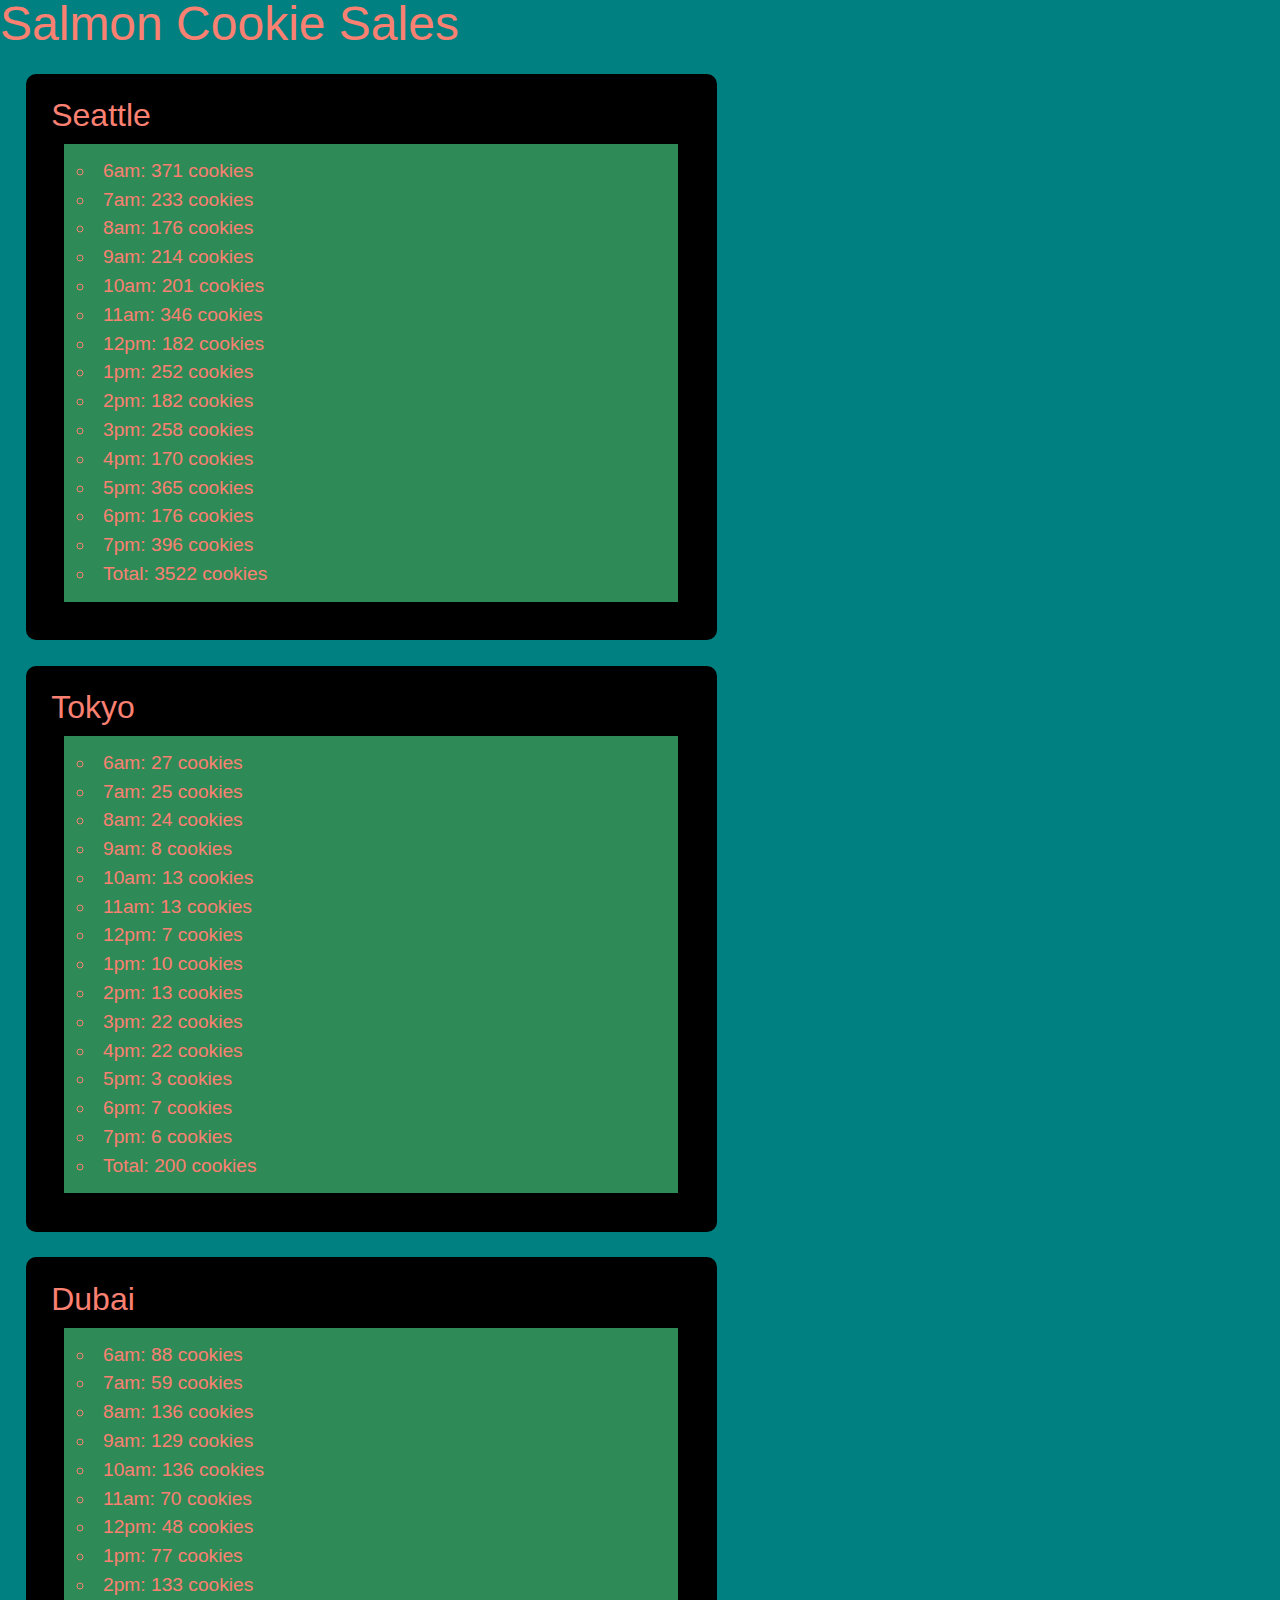
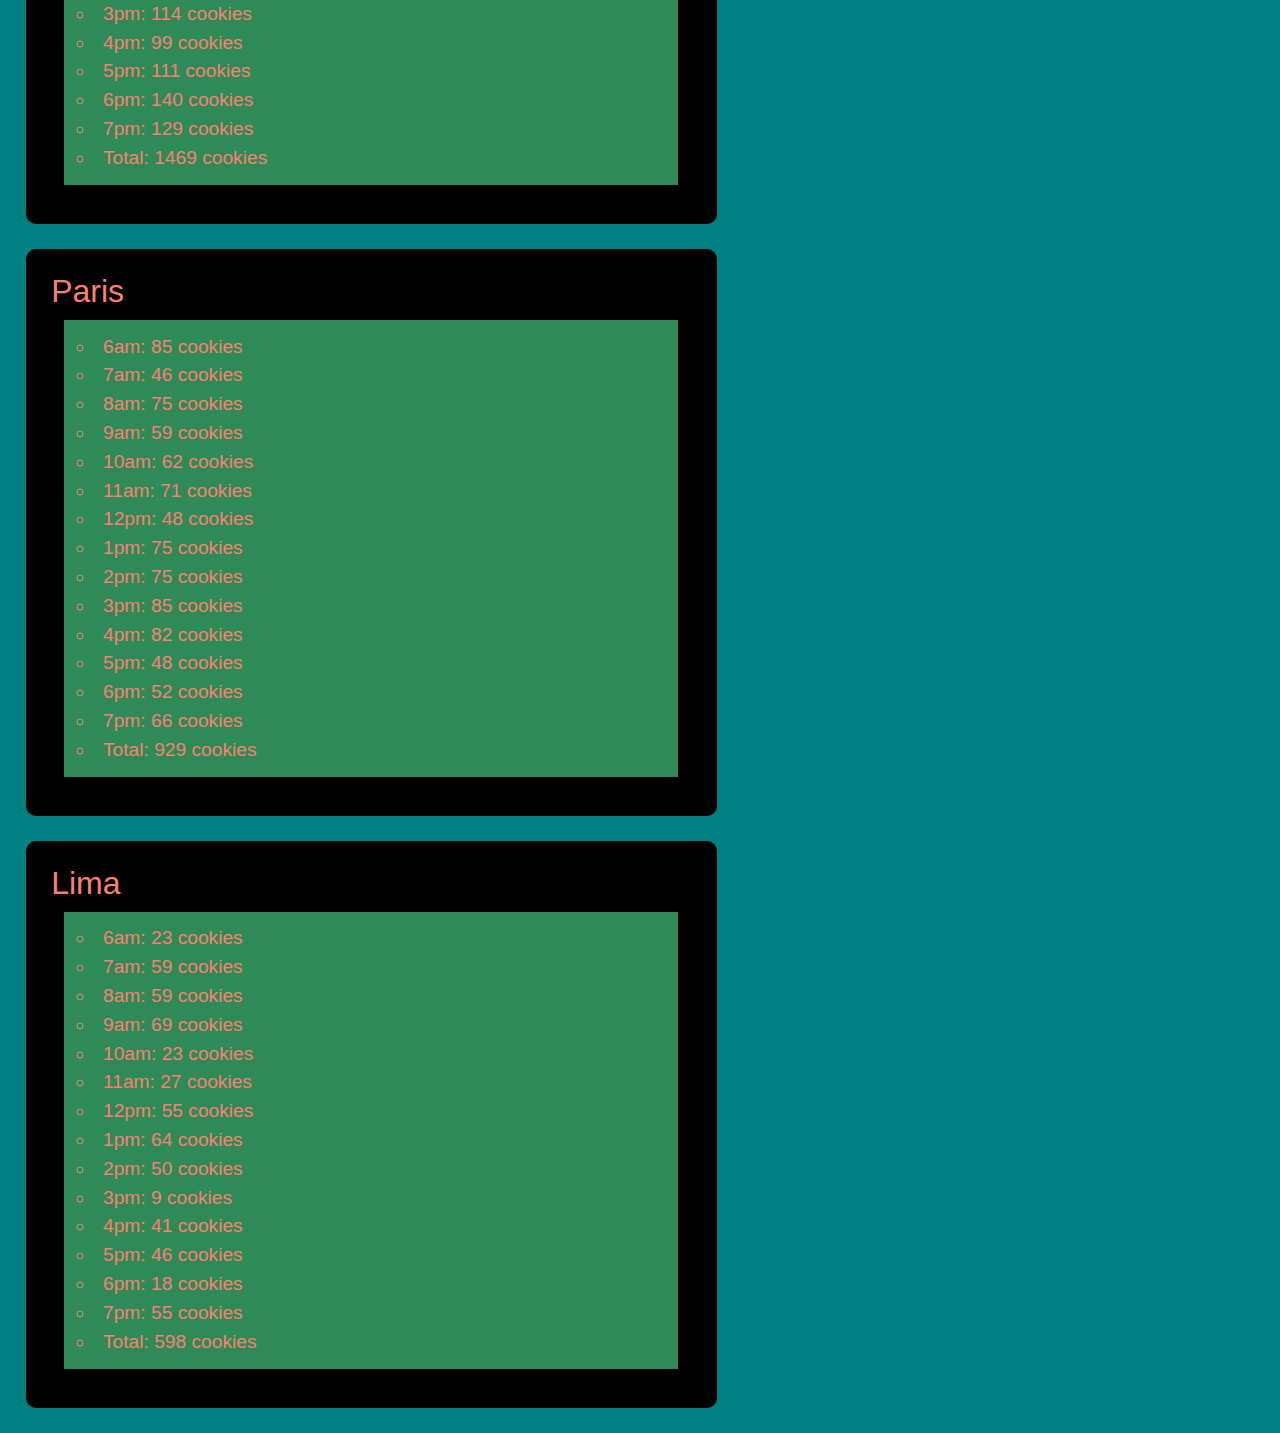
==== sales.html @ dfe2c67d "Added basic html and js" ====
<html lang="en">
<head>
  <title>Salmon Cookies</title>
  <link rel="stylesheet" href="css/reset.css">
  <link rel="stylesheet" href="css/style.css">
</head>
<body>
  <header><h1>Salmon Cookie Sales</h1></header>
  <main>
    <section id="cookie-table"></section>
  </main>
  <footer></footer>
  <script src="js/app.js"></script>
</body>
</html>
---- css/style.css ----
body{
  background-color: teal;
  color: salmon;
  font-family: 'Franklin Gothic Medium', 'Arial Narrow', Arial, sans-serif;
}
h1{
  font-size: 3em;
}
h2{
  font-size: 2em;
}
article{
  border-radius: 10px;
  margin: 2%;
  padding: 2%;
  background-color: black;
  width: 50%;
}
ul {
  background-color: seagreen;
  padding: 2%;
  list-style: circle;
  list-style-position: inside;
  margin: 2%;
}
ul li{
  font-size: 1.2em;
  line-height: 150%;
}
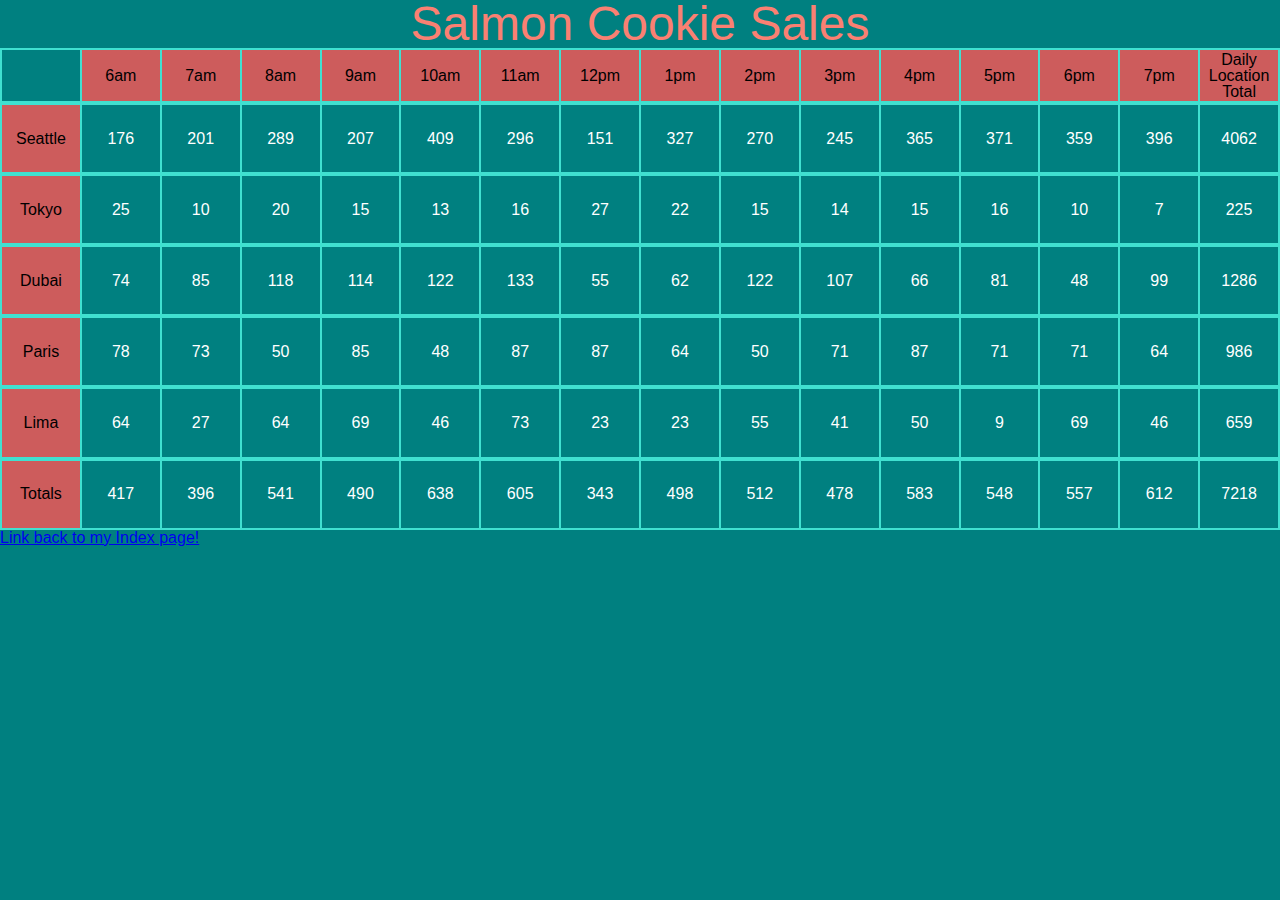
==== commit cb16ffc4: "Added a link back to the index page" ====
--- a/sales.html
+++ b/sales.html
@@ -9,7 +9,9 @@
   <main>
     <section id="cookie-table"></section>
   </main>
-  <footer></footer>
+  <footer>
+    <a href="https://rogermreyes.github.io/cookie-stand/index">Link back to my Index page!</a>    
+  </footer>
   <script src="js/app.js"></script>
 </body>
 </html>--- a/css/style.css
+++ b/css/style.css
@@ -1,10 +1,12 @@
 body{
   background-color: teal;
-  color: salmon;
+  color: white;
   font-family: 'Franklin Gothic Medium', 'Arial Narrow', Arial, sans-serif;
 }
 h1{
   font-size: 3em;
+  text-align: center;
+  color: salmon;
 }
 h2{
   font-size: 2em;
@@ -26,4 +28,25 @@
 ul li{
   font-size: 1.2em;
   line-height: 150%;
+}
+
+table{
+  background-color: teal;
+  width: 100%;
+}
+
+th{
+  background-color: indianred;
+  border: 2px solid turquoise;
+  color: black;
+  vertical-align: middle;
+  text-align: center;
+  width: 6.25%;
+}
+td{
+  border: 2px solid turquoise;
+  text-align: center;
+  width: 6.25%;
+  padding-top: 2%;
+  padding-bottom: 2%;
 }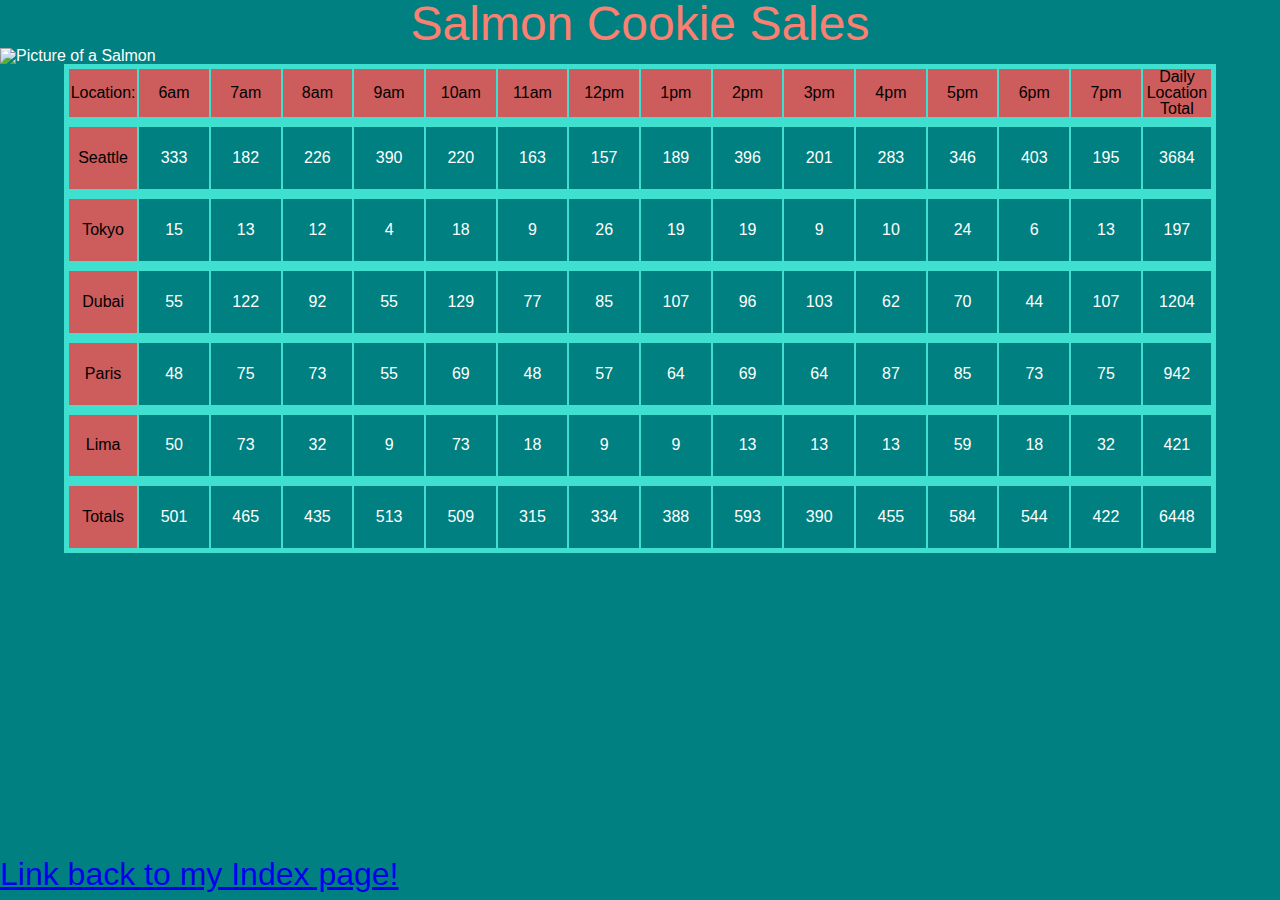
==== commit db4929b8: "Added a salmon picture" ====
--- a/sales.html
+++ b/sales.html
@@ -7,6 +7,7 @@
 <body>
   <header><h1>Salmon Cookie Sales</h1></header>
   <main>
+    <img src="img/salmon.png" alt="Picture of a Salmon">
     <section id="cookie-table"></section>
   </main>
   <footer>
--- a/css/style.css
+++ b/css/style.css
@@ -11,28 +11,18 @@
 h2{
   font-size: 2em;
 }
-article{
-  border-radius: 10px;
-  margin: 2%;
-  padding: 2%;
-  background-color: black;
-  width: 50%;
-}
-ul {
-  background-color: seagreen;
-  padding: 2%;
-  list-style: circle;
-  list-style-position: inside;
-  margin: 2%;
-}
-ul li{
-  font-size: 1.2em;
-  line-height: 150%;
+main img{
+  display: block;
+  margin: auto;
 }
 
 table{
   background-color: teal;
-  width: 100%;
+  border: 5px solid turquoise;
+  width: 90%;
+  border-radius: 10px;
+  margin: auto;
+  
 }
 
 th{
@@ -49,4 +39,10 @@
   width: 6.25%;
   padding-top: 2%;
   padding-bottom: 2%;
+}
+footer{
+  position: absolute;
+  bottom: 10px;
+  font-size: 2em;
+
 }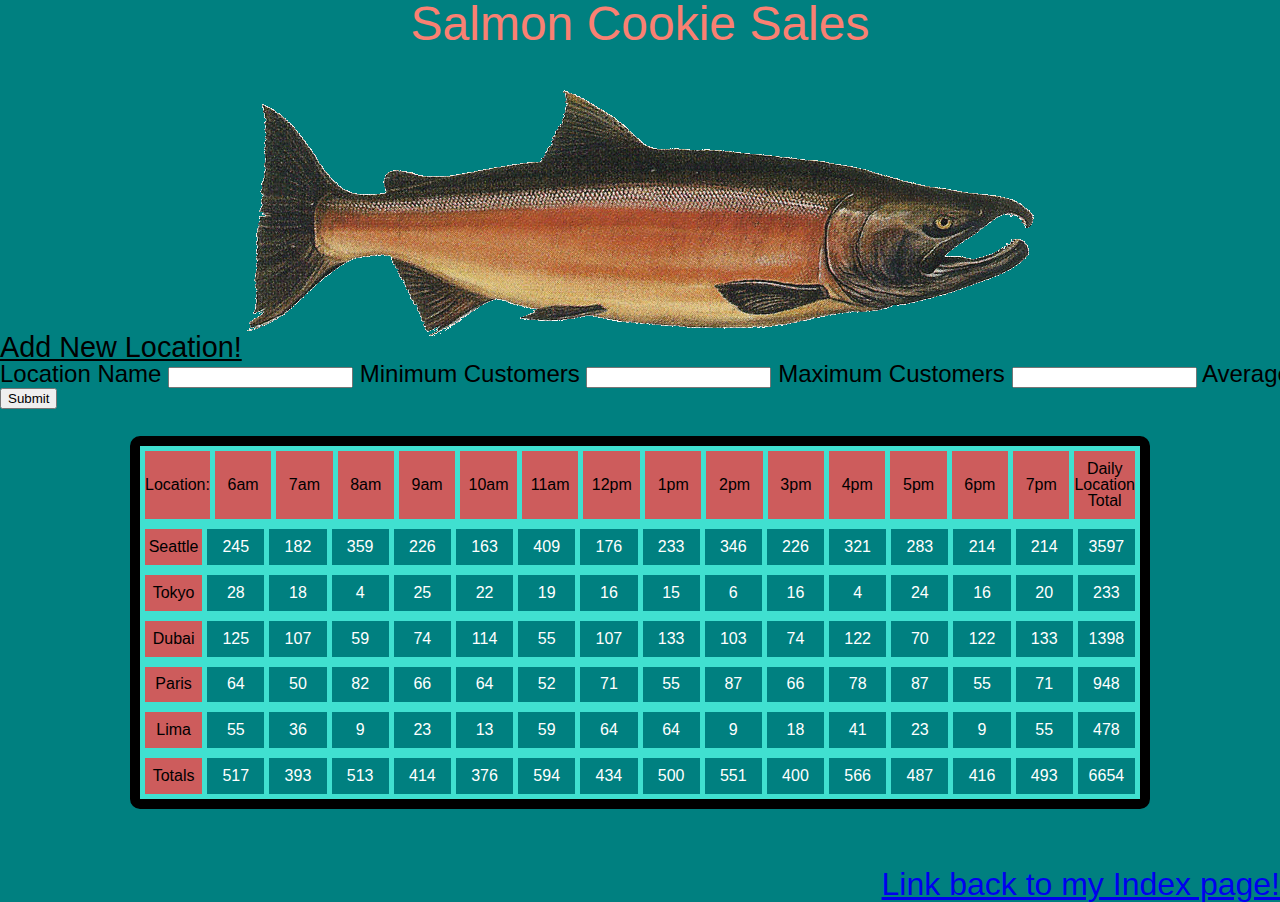
==== commit 6160896c: "Added HTML for a form" ====
--- a/sales.html
+++ b/sales.html
@@ -8,6 +8,24 @@
   <header><h1>Salmon Cookie Sales</h1></header>
   <main>
     <img src="img/salmon.png" alt="Picture of a Salmon">
+    <form id="salmon-form">
+      <fieldset>
+        <legend>Add New Location!</legend>
+
+        <label for="locationName ">Location Name</label>
+        <input type="text" name="locationName" id="locationName">
+
+        <label for="minCustomer ">Minimum Customers</label>
+        <input type="text" name="minCustomer" id="minCustomer">
+
+        <label for="maxCustomer ">Maximum Customers</label>
+        <input type="text" name="maxCustomer" id="maxCustomer">
+
+        <label for="avgCookies ">Average Cookie Sales</label>
+        <input type="text" name="avgCookies" id="avgCookies">
+        <button type="submit">Submit</button>
+      </fieldset>
+    </form>
     <section id="cookie-table"></section>
   </main>
   <footer>
--- a/css/style.css
+++ b/css/style.css
@@ -2,24 +2,65 @@
   background-color: teal;
   color: white;
   font-family: 'Franklin Gothic Medium', 'Arial Narrow', Arial, sans-serif;
+
 }
+
 h1{
   font-size: 3em;
   text-align: center;
   color: salmon;
 }
+
 h2{
   font-size: 2em;
 }
+header{
+  height: 10%;
+}
+main{
+  height: 80%;
+}
+
 main img{
   display: block;
   margin: auto;
 }
 
+form{
+  color: black;
+  display: flex;
+  min-width: 1650px;
+  align-items: center;
+  height: 100px;
+  font-family:'Franklin Gothic Medium', 'Arial Narrow', Arial, sans-serif
+}
+
+legend{
+  font-size: 1.2em;
+  text-decoration: underline;
+
+}
+
+fieldset{
+  font-size: 1.5em;
+  height: max-content;
+  width: max-content;
+  margin-left: auto;
+  margin-right: auto;
+  margin-bottom: 30px;
+}
+#cookie-table{
+  border: 10px solid black;
+  width: 1000px;
+  border-radius: 10px;
+  margin-left: auto;
+  margin-right: auto;
+}
+
 table{
   background-color: teal;
-  border: 5px solid turquoise;
-  width: 90%;
+  /* border: 5px solid turquoise; */
+  width: 100%;
   border-radius: 10px;
   margin: auto;
   
@@ -27,22 +68,28 @@
 
 th{
   background-color: indianred;
-  border: 2px solid turquoise;
+  border: 5px solid turquoise;
   color: black;
   vertical-align: middle;
   text-align: center;
   width: 6.25%;
+  padding-top: 1%;
+  padding-bottom: 1%;
 }
+
 td{
-  border: 2px solid turquoise;
+  border: 5px solid turquoise;
   text-align: center;
+  vertical-align: middle;
   width: 6.25%;
-  padding-top: 2%;
-  padding-bottom: 2%;
+  /* padding-top: 2%;
+  padding-bottom: 2%; */
 }
+
 footer{
-  position: absolute;
-  bottom: 10px;
+  height: 10%;
+  display:flex;
+  justify-content: end;
+  align-items: flex-end;
   font-size: 2em;
-
-}+}
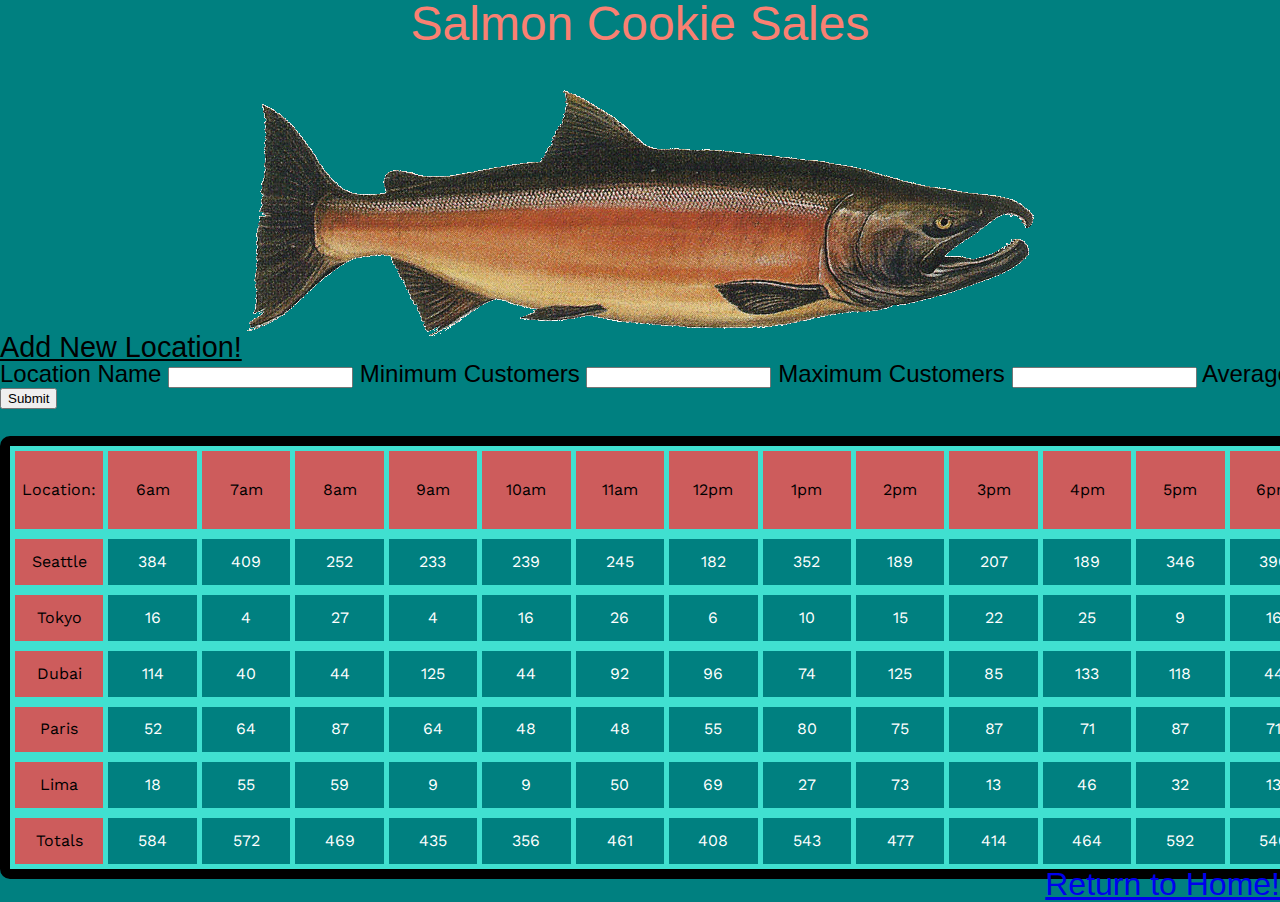
==== commit a259ac45: "Changed link back to home to say home instead" ====
--- a/sales.html
+++ b/sales.html
@@ -3,6 +3,9 @@
   <title>Salmon Cookies</title>
   <link rel="stylesheet" href="css/reset.css">
   <link rel="stylesheet" href="css/style.css">
+  <link rel="preconnect" href="https://fonts.googleapis.com">
+<link rel="preconnect" href="https://fonts.gstatic.com" crossorigin>
+<link href="https://fonts.googleapis.com/css2?family=Work+Sans:wght@500&display=swap" rel="stylesheet">
 </head>
 <body>
   <header><h1>Salmon Cookie Sales</h1></header>
@@ -29,7 +32,7 @@
     <section id="cookie-table"></section>
   </main>
   <footer>
-    <a href="https://rogermreyes.github.io/cookie-stand/index">Link back to my Index page!</a>    
+    <a href="https://rogermreyes.github.io/cookie-stand/index">Return to Home!</a>    
   </footer>
   <script src="js/app.js"></script>
 </body>
--- a/css/style.css
+++ b/css/style.css
@@ -51,15 +51,15 @@
 }
 #cookie-table{
   border: 10px solid black;
-  width: 1000px;
+  width: 1500px;
   border-radius: 10px;
   margin-left: auto;
   margin-right: auto;
 }
 
 table{
+  font-family: 'Work Sans', sans-serif;
   background-color: teal;
-  /* border: 5px solid turquoise; */
   width: 100%;
   border-radius: 10px;
   margin: auto;
@@ -82,8 +82,6 @@
   text-align: center;
   vertical-align: middle;
   width: 6.25%;
-  /* padding-top: 2%;
-  padding-bottom: 2%; */
 }
 
 footer{
